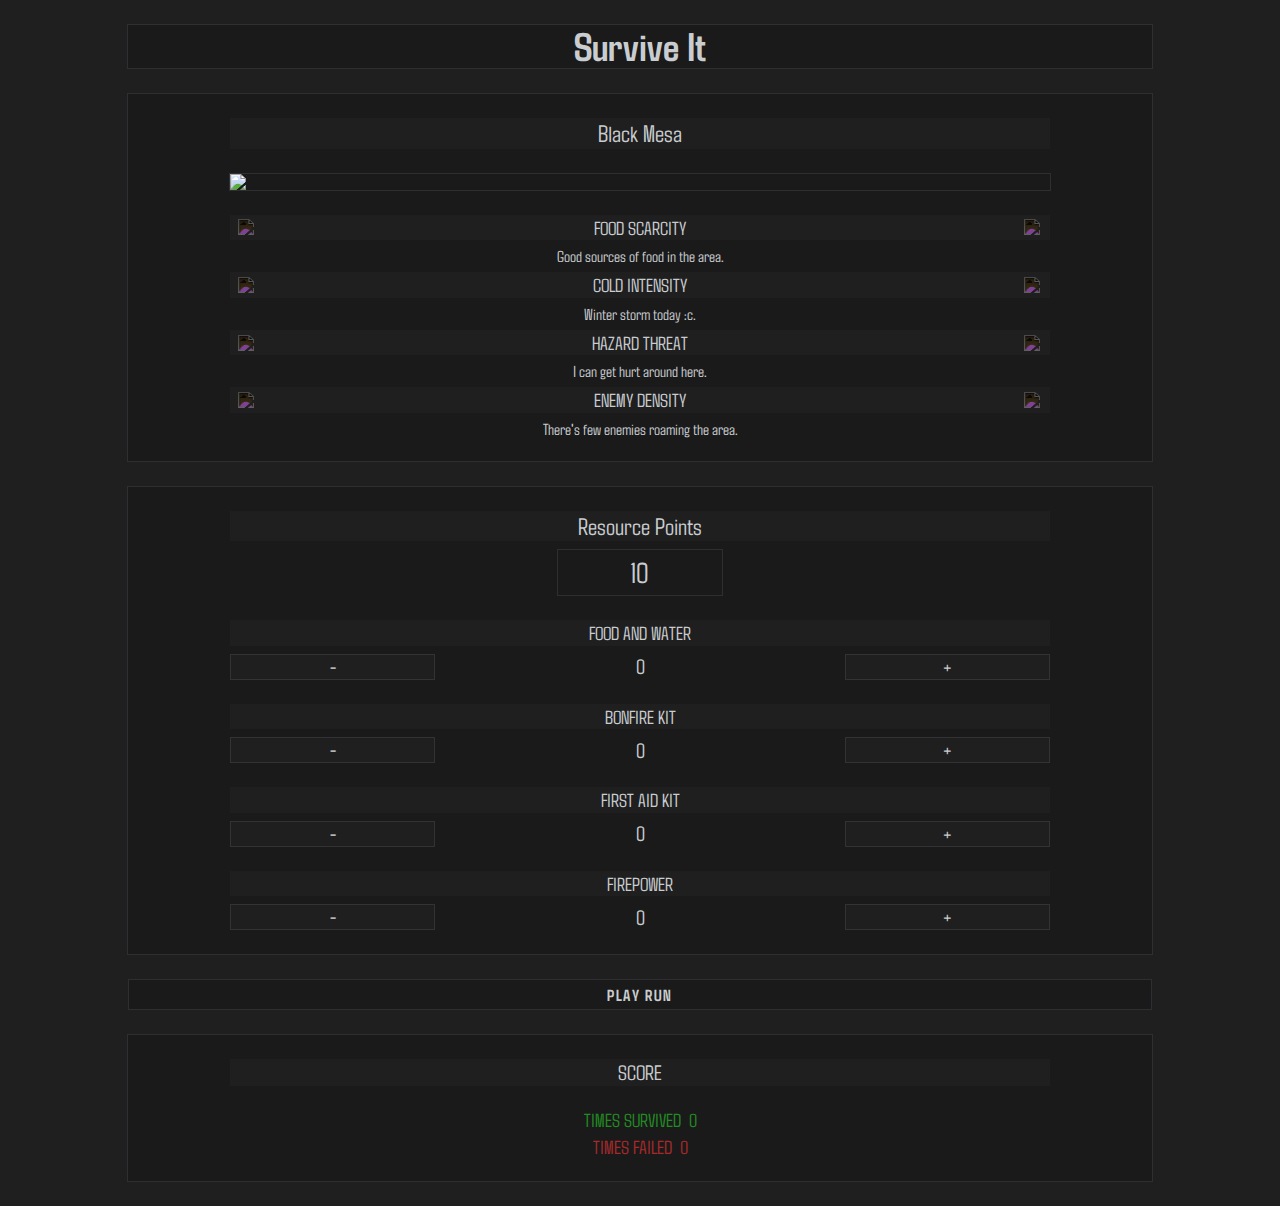
==== index.html @ ca47a775 "Add Map Randomization, Add CSS mobile" ====
<!DOCTYPE html>
<html lang="en-US">

    <head>
        <title>Survive It</title>
        <meta charset="UTF-8">
        <meta name="viewport" content="width=device-width, initial-scale=1">
        <!-- GOOGLE FONTS -->
        <link rel="preconnect" href="https://fonts.googleapis.com">
        <link rel="preconnect" href="https://fonts.gstatic.com" crossorigin>
        <link href="https://fonts.googleapis.com/css2?family=Agdasima:wght@400;700&display=swap" rel="stylesheet">
        <!-- CCS LOAD -->
        <link rel="stylesheet" href="css/reset.css">
        <link rel="stylesheet" href="css/root.css">
        <link rel="stylesheet" href="css/index/header.css">
        <link rel="stylesheet" href="css/index/map.css">
        <link rel="stylesheet" href="css/index/resources.css">
        <link rel="stylesheet" href="css/index/play.css">
        <link rel="stylesheet" href="css/index/results.css">
    </head>

    <body class="Root RootDark">
        <h1 class="Title__Header Agdasima Bold">Survive It</h1>
        <!-- MAP START -->
        <section class="Map__Section">

            <h2 class="Map__Title Agdasima" data-mapname></h2>
            <img src="../graphics/maps/1.jpg" class="Map__Image" data-mapimage>

            <div class="Map__Wrapper">

                <div class="Map__Threat">
                    <div class="Threat__Wrapper">
                        <img src="graphics/icons/food.svg" class="Threat__Icon">
                        <h3 class="Threat__Title Agdasima">FOOD SCARCITY</h3>
                        <img src="graphics/icons/food.svg" class="Threat__Icon">
                    </div>
                    <p class="Threat__Input Agdasima" title="food" data-threattype readonly></p>
                </div>
    
                <div class="Map__Threat">
                    <div class="Threat__Wrapper">
                        <img src="graphics/icons/cold.svg" class="Threat__Icon">
                        <h3 class="Threat__Title Agdasima">COLD INTENSITY</h3>
                        <img src="graphics/icons/cold.svg" class="Threat__Icon">
                    </div>   
                    <p class="Threat__Input Agdasima" title="cold" data-threattype readonly></p>
                </div>

            </div>

            <div class="Map__Wrapper">

                <div class="Map__Threat">
                    <div class="Threat__Wrapper">
                        <img src="graphics/icons/biohazard.svg" class="Threat__Icon">
                        <h3 class="Threat__Title Agdasima">HAZARD THREAT</h3>
                        <img src="graphics/icons/biohazard.svg" class="Threat__Icon">
                    </div>  
                    <p class="Threat__Input Agdasima" title="hazard" data-threattype readonly></p>
                </div>
    
                <div class="Map__Threat">
                    <div class="Threat__Wrapper">
                        <img src="graphics/icons/skull.svg" class="Threat__Icon">
                        <h3 class="Threat__Title Agdasima">ENEMY DENSITY</h3>
                        <img src="graphics/icons/skull.svg" class="Threat__Icon">
                    </div>  
                    <p class="Threat__Input Agdasima" title="enemy" data-threattype readonly></p>
                </div>

            </div>

        </section>
        <!-- MAP END -->
        <!---->
        <!-- RESOURCES START -->
        <section class="Resources__Section">

            <h2 class="Resources__Title Agdasima">Resource Points</h2>
            <p class="Resources__Total Agdasima" data-resourcetotal>10</p>

            <div class="Resources__Wrapper" data-resourcemain>
                <label class="Resources__Label Agdasima">FOOD AND WATER</label>
                <div class="Resources__Supplies">
                    <button class="Resources__Button Agdasima" data-resourceoperator="-">-</button>
                    <p class="Resources__Amount Agdasima" data-resourceamount>0</p>
                    <button class="Resources__Button Agdasima" data-resourceoperator="+">+</button>
                </div>
            </div>
            
            <div class="Resources__Wrapper" data-resourcemain>
                <label class="Resources__Label Agdasima">BONFIRE KIT</label>
                <div class="Resources__Supplies">
                    <button class="Resources__Button Agdasima" data-resourceoperator="-">-</button>
                    <p class="Resources__Amount Agdasima" data-resourceamount>0</p>
                    <button class="Resources__Button Agdasima" data-resourceoperator="+">+</button>
                </div>
            </div>

            <div class="Resources__Wrapper" data-resourcemain>
                <label class="Resources__Label Agdasima">FIRST AID KIT</label>
                <div class="Resources__Supplies">
                    <button class="Resources__Button Agdasima" data-resourceoperator="-">-</button>
                    <p class="Resources__Amount Agdasima" data-resourceamount>0</p>
                    <button class="Resources__Button Agdasima" data-resourceoperator="+">+</button>
                </div>
            </div>
            
            <div class="Resources__Wrapper" data-resourcemain>
                <label class="Resources__Label Agdasima">FIREPOWER</label>
                <div class="Resources__Supplies">
                    <button class="Resources__Button Agdasima" data-resourceoperator="-">-</button>
                    <p class="Resources__Amount Agdasima" data-resourceamount>0</p>
                    <button class="Resources__Button Agdasima" data-resourceoperator="+">+</button>
                </div>
            </div>

        </section>
        <!-- RESOURCES END -->
        <!---->
        <!-- PLAY START -->
        <div class="Play__Section">
            <button class="Play__Button Agdasima Bold" data-playbutton>PLAY RUN</button>
        </div>
        <!-- PLAY END -->
        <!---->
        <!-- RESULTS START -->
        <section class="Results__Section">
            <p class="Results__Description Agdasima">SCORE</p>
            <div class="Results__Wrapper">
                <h3 class="Results__Title Agdasima PositiveColor">TIMES SURVIVED</h3>
                <p class="Results__Count Agdasima PositiveColor" data-results>0</p>
            </div>
            <div class="Results__Wrapper">
                <h3 class="Results__Title Agdasima NegativeColor">TIMES FAILED</h3>
                <p class="Results__Count Agdasima NegativeColor" data-results>0</p>
            </div>
        </section>
        <!-- RESULTS END -->
        <!-- SCRIPTS START -->
        <script src="/js/mapControl.js"></script>
        <script src="/js/resourceControl.js"></script>
        <script src="/js/playerControl.js"></script>
        <!-- SCRIPTS END -->
    </body>
</html>
---- css/root.css ----
.Root {
    align-items: center;
    background-color: var(--background1);
    display: flex;
    flex-direction: column;
    justify-content: center;
    padding-inline: 10%;
}

.RootDark {
    --background1: #1f1f20;
    --background2: #1a1a1b;
    --border1: rgba(235, 235, 245, 0.1);
    --font: #c9cdcf;    
}

.Agdasima {
    color: var(--font);
    font-family: 'Agdasima', sans-serif;
}

.Regular {
    font-weight: 400;
}

.Bold {
    font-weight: 800;
}

.PositiveColor {
    color: forestgreen;
}

.NegativeColor {
    color: brown;
}

/* MEDIA QUERIES */
@media only screen and (min-width: 1024px) {
    .Root {
        font-size: 16px;
    }
}

@media only screen and (min-width: 1300px) {
    .Root {
        font-size: 18px;
    }
}

@media only screen and (min-width: 1920px) {
    .Root {
        font-size: 20px;
    }
}

@media only screen and (min-width: 2560px) {
    .Root {
        font-size: 30px;
    }
}

@media only screen and (min-width: 3500px) {
    .Root {
        font-size: 35px;
    }
}
---- css/index/header.css ----
.Title__Header {
    align-items: center;
    background-color: var(--background2);
    border: solid thin var(--border1);
    display: flex;
    justify-content: center;
    font-size: 2.5rem;
    margin-block: 1.5rem;
    padding-bottom: 0.2rem;
    width: 100%;
}
---- css/index/map.css ----
.Map__Section {
    align-items: center;
    background-color: var(--background2);
    border: solid thin var(--border1);
    display: flex;
    flex-direction: column;
    justify-content: center;
    margin-bottom: 1.5rem;
    padding-inline: 10%;
    width: 80%;
}

.Map__Title {
    background: var(--background1);
    font-size: 1.5rem;
    margin-block: 1.5rem;
    text-align: center;
    padding-block: 0.2rem;
    width: 100%;
}

.Map__Image {
    border: solid thin var(--border1);
    margin-bottom: 1.5rem;
    width: 100%;
}

.Map__Wrapper {
    width: 100%;
}

.Map__Wrapper:last-child {
    margin-bottom: 1.0rem;
}

.Map__Threat {
    align-items: center;
    display: flex;
    flex-direction: column;
    font-size: 1.2rem;
    margin-bottom: 0.5rem;
}

.Threat__Wrapper {
    align-items: center;
    background: var(--background1);
    display: flex;
    justify-content: center;
    margin-bottom: 0.5rem;
    padding-block: 0.2rem;
    width: 100%;
}

.Threat__Icon {
    filter: invert();
    padding-inline: 0.5rem;
    opacity: 70%;
    width: 1.2rem;
}

.Threat__Title {
    text-align: center;
    width: 100%;
}

.Threat__Input {
    background: transparent;
    font-size: 1rem;
}
---- css/index/resources.css ----
.Resources__Section {
    align-items: center;
    background-color: var(--background2);
    border: solid thin var(--border1);
    display: flex;
    flex-direction: column;
    justify-content: center;
    margin-bottom: 1.5rem;
    padding-block: 1.5rem;
    padding-inline: 10%;
    width: 80%;
}

.Resources__Title {
    background: var(--background1);
    font-size: 1.5rem;
    margin-bottom: 0.5rem;
    padding-block: 0.2rem;
    text-align: center;
    width: 100%;
}

.Resources__Total {
    border: solid thin var(--border1);
    font-size: 1.8rem;
    padding-block: 0.5rem;
    text-align: center;
    width: 20%;
}

.Resources__Wrapper {
    display: flex;
    flex-direction: column;
    width: 100%;
}

.Resources__Label {
    background: var(--background1);
    font-size: 1.2rem;
    margin-bottom: 0.5rem;
    margin-top: 1.5rem;
    padding-block: 0.2rem;
    text-align: center;
    width: 100%;
}

.Resources__Supplies {
    align-items: center;
    display: flex;
    justify-content: space-between;
    width: 100%;
}

.Resources__Button {
    background-color: var(--background1);
    border: solid thin var(--border1);
    font-size: 1.3rem;
    padding: 0rem;
    width: 25%;
}

.Resources__Button:active {
    filter: brightness(115%);
}

.Resources__Amount {
    font-size: 1.3rem;
}
---- css/index/play.css ----
.Play__Section {
    align-items: center;
    display: flex;
    justify-content: center;
    margin-bottom: 1.5rem;
    width: 100%;
}

.Play__Button {
    background: var(--background2);
    border: solid thin var(--border1);
    font-size: 1rem;
    letter-spacing: 0.1rem;
    padding-block: 0.3rem;
    width: 100%;
}

.Play__Button:active {
    filter: brightness(115%);
}
---- css/index/results.css ----
.Results__Section {
    align-items: center;
    background-color: var(--background2);
    border: solid thin var(--border1);
    display: flex;
    flex-direction: column;
    justify-content: center;
    margin-bottom: 1.5rem;
    padding-block: 1.5rem 1.0rem;
    padding-inline: 10%;
    width: 80%;
}

.Results__Description {
    background: var(--background1);
    font-size: 1.3rem;
    margin-bottom: 1.5rem;
    padding-block: 0.2rem;
    text-align: center;
    width: 100%;
}

.Results__Wrapper {
    display: flex;
    flex-direction: row;
    font-size: 1.2rem;
}

.Results__Title {
    margin-bottom: 0.5rem;
}

.Results__Count {
    margin-left: 0.5rem;
}
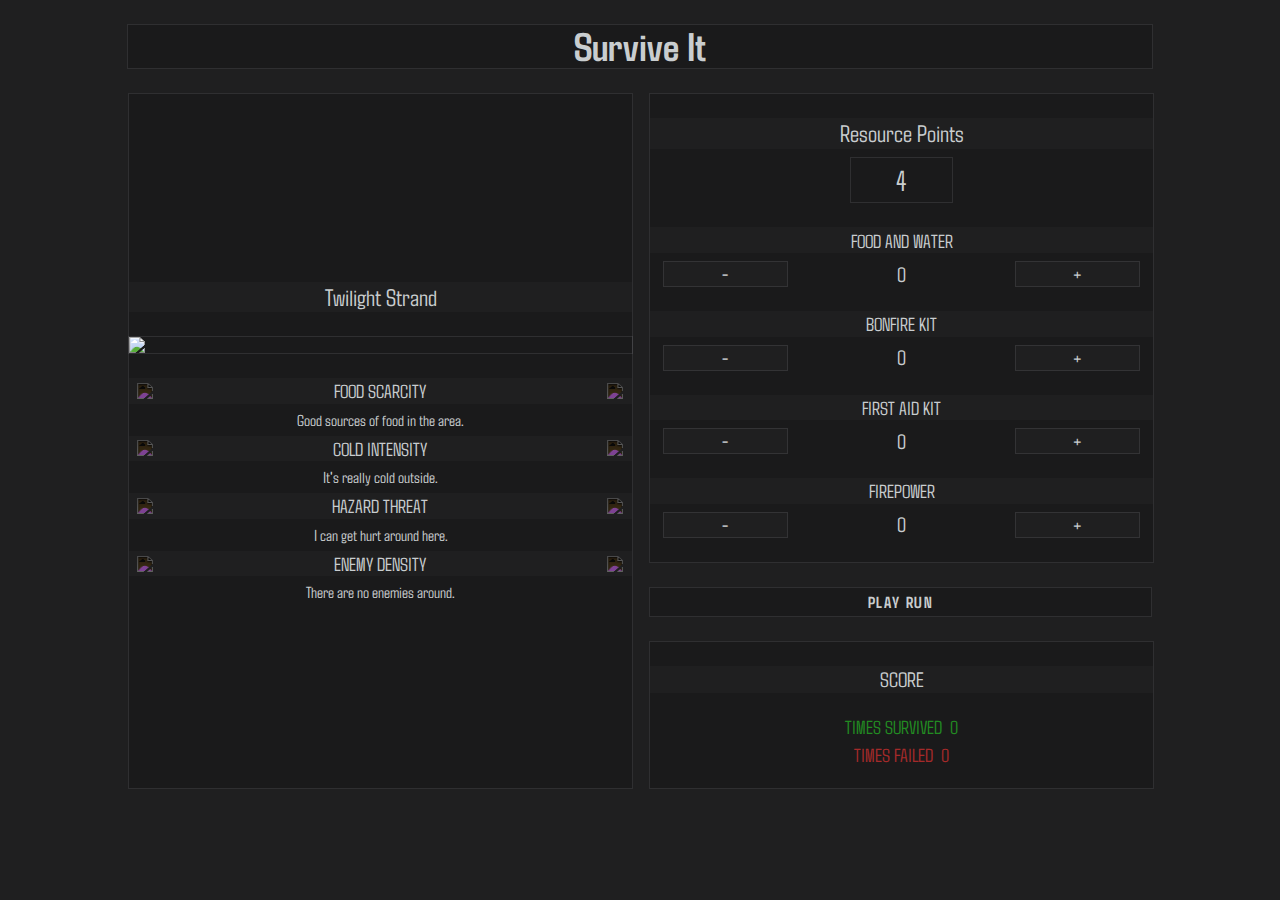
==== commit 7049dc65: "Add Responsive Layout, Add Results Local Storage" ====
--- a/index.html
+++ b/index.html
@@ -12,6 +12,7 @@
         <!-- CCS LOAD -->
         <link rel="stylesheet" href="css/reset.css">
         <link rel="stylesheet" href="css/root.css">
+        <link rel="stylesheet" href="css/index.css">
         <link rel="stylesheet" href="css/index/header.css">
         <link rel="stylesheet" href="css/index/map.css">
         <link rel="stylesheet" href="css/index/resources.css">
@@ -21,123 +22,128 @@
 
     <body class="Root RootDark">
         <h1 class="Title__Header Agdasima Bold">Survive It</h1>
-        <!-- MAP START -->
-        <section class="Map__Section">
+        
+        <div class="Column__Wrapper">
+            <!-- MAP START -->
+            <section class="Map__Section">
 
-            <h2 class="Map__Title Agdasima" data-mapname></h2>
-            <img src="../graphics/maps/1.jpg" class="Map__Image" data-mapimage>
+                <h2 class="Map__Title Agdasima" data-mapname></h2>
+                <img src="../graphics/maps/1.jpg" class="Map__Image" data-mapimage>
 
-            <div class="Map__Wrapper">
+                <div class="Map__Wrapper">
 
-                <div class="Map__Threat">
-                    <div class="Threat__Wrapper">
-                        <img src="graphics/icons/food.svg" class="Threat__Icon">
-                        <h3 class="Threat__Title Agdasima">FOOD SCARCITY</h3>
-                        <img src="graphics/icons/food.svg" class="Threat__Icon">
+                    <div class="Map__Threat">
+                        <div class="Threat__Wrapper">
+                            <img src="graphics/icons/food.svg" class="Threat__Icon">
+                            <h3 class="Threat__Title Agdasima">FOOD SCARCITY</h3>
+                            <img src="graphics/icons/food.svg" class="Threat__Icon">
+                        </div>
+                        <p class="Threat__Input Agdasima" title="food" data-threattype readonly></p>
                     </div>
-                    <p class="Threat__Input Agdasima" title="food" data-threattype readonly></p>
-                </div>
-    
-                <div class="Map__Threat">
-                    <div class="Threat__Wrapper">
-                        <img src="graphics/icons/cold.svg" class="Threat__Icon">
-                        <h3 class="Threat__Title Agdasima">COLD INTENSITY</h3>
-                        <img src="graphics/icons/cold.svg" class="Threat__Icon">
-                    </div>   
-                    <p class="Threat__Input Agdasima" title="cold" data-threattype readonly></p>
+        
+                    <div class="Map__Threat">
+                        <div class="Threat__Wrapper">
+                            <img src="graphics/icons/cold.svg" class="Threat__Icon">
+                            <h3 class="Threat__Title Agdasima">COLD INTENSITY</h3>
+                            <img src="graphics/icons/cold.svg" class="Threat__Icon">
+                        </div>   
+                        <p class="Threat__Input Agdasima" title="cold" data-threattype readonly></p>
+                    </div>
+
                 </div>
 
-            </div>
+                <div class="Map__Wrapper">
 
-            <div class="Map__Wrapper">
+                    <div class="Map__Threat">
+                        <div class="Threat__Wrapper">
+                            <img src="graphics/icons/biohazard.svg" class="Threat__Icon">
+                            <h3 class="Threat__Title Agdasima">HAZARD THREAT</h3>
+                            <img src="graphics/icons/biohazard.svg" class="Threat__Icon">
+                        </div>  
+                        <p class="Threat__Input Agdasima" title="hazard" data-threattype readonly></p>
+                    </div>
+        
+                    <div class="Map__Threat">
+                        <div class="Threat__Wrapper">
+                            <img src="graphics/icons/skull.svg" class="Threat__Icon">
+                            <h3 class="Threat__Title Agdasima">ENEMY DENSITY</h3>
+                            <img src="graphics/icons/skull.svg" class="Threat__Icon">
+                        </div>  
+                        <p class="Threat__Input Agdasima" title="enemy" data-threattype readonly></p>
+                    </div>
 
-                <div class="Map__Threat">
-                    <div class="Threat__Wrapper">
-                        <img src="graphics/icons/biohazard.svg" class="Threat__Icon">
-                        <h3 class="Threat__Title Agdasima">HAZARD THREAT</h3>
-                        <img src="graphics/icons/biohazard.svg" class="Threat__Icon">
-                    </div>  
-                    <p class="Threat__Input Agdasima" title="hazard" data-threattype readonly></p>
-                </div>
-    
-                <div class="Map__Threat">
-                    <div class="Threat__Wrapper">
-                        <img src="graphics/icons/skull.svg" class="Threat__Icon">
-                        <h3 class="Threat__Title Agdasima">ENEMY DENSITY</h3>
-                        <img src="graphics/icons/skull.svg" class="Threat__Icon">
-                    </div>  
-                    <p class="Threat__Input Agdasima" title="enemy" data-threattype readonly></p>
                 </div>
 
+            </section>
+            <!-- MAP END -->
+            <!---->
+            <div class="Column__Right">
+                <!-- RESOURCES START -->
+                <section class="Resources__Section">
+
+                    <h2 class="Resources__Title Agdasima">Resource Points</h2>
+                    <p class="Resources__Total Agdasima" data-resourcetotal>4</p>
+
+                    <div class="Resources__Wrapper" data-resourcemain>
+                        <label class="Resources__Label Agdasima">FOOD AND WATER</label>
+                        <div class="Resources__Supplies">
+                            <button class="Resources__Button Agdasima" data-resourceoperator="-">-</button>
+                            <p class="Resources__Amount Agdasima" data-resourceamount>0</p>
+                            <button class="Resources__Button Agdasima" data-resourceoperator="+">+</button>
+                        </div>
+                    </div>
+                    
+                    <div class="Resources__Wrapper" data-resourcemain>
+                        <label class="Resources__Label Agdasima">BONFIRE KIT</label>
+                        <div class="Resources__Supplies">
+                            <button class="Resources__Button Agdasima" data-resourceoperator="-">-</button>
+                            <p class="Resources__Amount Agdasima" data-resourceamount>0</p>
+                            <button class="Resources__Button Agdasima" data-resourceoperator="+">+</button>
+                        </div>
+                    </div>
+
+                    <div class="Resources__Wrapper" data-resourcemain>
+                        <label class="Resources__Label Agdasima">FIRST AID KIT</label>
+                        <div class="Resources__Supplies">
+                            <button class="Resources__Button Agdasima" data-resourceoperator="-">-</button>
+                            <p class="Resources__Amount Agdasima" data-resourceamount>0</p>
+                            <button class="Resources__Button Agdasima" data-resourceoperator="+">+</button>
+                        </div>
+                    </div>
+                    
+                    <div class="Resources__Wrapper" data-resourcemain>
+                        <label class="Resources__Label Agdasima">FIREPOWER</label>
+                        <div class="Resources__Supplies">
+                            <button class="Resources__Button Agdasima" data-resourceoperator="-">-</button>
+                            <p class="Resources__Amount Agdasima" data-resourceamount>0</p>
+                            <button class="Resources__Button Agdasima" data-resourceoperator="+">+</button>
+                        </div>
+                    </div>
+
+                </section>
+                <!-- RESOURCES END -->
+                <!---->
+                <!-- PLAY START -->
+                <div class="Play__Section">
+                    <button class="Play__Button Agdasima Bold" data-playbutton>PLAY RUN</button>
+                </div>
+                <!-- PLAY END -->
+                <!---->
+                <!-- RESULTS START -->
+                <section class="Results__Section">
+                    <p class="Results__Description Agdasima">SCORE</p>
+                    <div class="Results__Wrapper">
+                        <h3 class="Results__Title Agdasima PositiveColor">TIMES SURVIVED</h3>
+                        <p class="Results__Count Agdasima PositiveColor" data-results>0</p>
+                    </div>
+                    <div class="Results__Wrapper">
+                        <h3 class="Results__Title Agdasima NegativeColor">TIMES FAILED</h3>
+                        <p class="Results__Count Agdasima NegativeColor" data-results>0</p>
+                    </div>
+                </section>
+                <!-- RESULTS END -->
             </div>
-
-        </section>
-        <!-- MAP END -->
-        <!---->
-        <!-- RESOURCES START -->
-        <section class="Resources__Section">
-
-            <h2 class="Resources__Title Agdasima">Resource Points</h2>
-            <p class="Resources__Total Agdasima" data-resourcetotal>10</p>
-
-            <div class="Resources__Wrapper" data-resourcemain>
-                <label class="Resources__Label Agdasima">FOOD AND WATER</label>
-                <div class="Resources__Supplies">
-                    <button class="Resources__Button Agdasima" data-resourceoperator="-">-</button>
-                    <p class="Resources__Amount Agdasima" data-resourceamount>0</p>
-                    <button class="Resources__Button Agdasima" data-resourceoperator="+">+</button>
-                </div>
-            </div>
-            
-            <div class="Resources__Wrapper" data-resourcemain>
-                <label class="Resources__Label Agdasima">BONFIRE KIT</label>
-                <div class="Resources__Supplies">
-                    <button class="Resources__Button Agdasima" data-resourceoperator="-">-</button>
-                    <p class="Resources__Amount Agdasima" data-resourceamount>0</p>
-                    <button class="Resources__Button Agdasima" data-resourceoperator="+">+</button>
-                </div>
-            </div>
-
-            <div class="Resources__Wrapper" data-resourcemain>
-                <label class="Resources__Label Agdasima">FIRST AID KIT</label>
-                <div class="Resources__Supplies">
-                    <button class="Resources__Button Agdasima" data-resourceoperator="-">-</button>
-                    <p class="Resources__Amount Agdasima" data-resourceamount>0</p>
-                    <button class="Resources__Button Agdasima" data-resourceoperator="+">+</button>
-                </div>
-            </div>
-            
-            <div class="Resources__Wrapper" data-resourcemain>
-                <label class="Resources__Label Agdasima">FIREPOWER</label>
-                <div class="Resources__Supplies">
-                    <button class="Resources__Button Agdasima" data-resourceoperator="-">-</button>
-                    <p class="Resources__Amount Agdasima" data-resourceamount>0</p>
-                    <button class="Resources__Button Agdasima" data-resourceoperator="+">+</button>
-                </div>
-            </div>
-
-        </section>
-        <!-- RESOURCES END -->
-        <!---->
-        <!-- PLAY START -->
-        <div class="Play__Section">
-            <button class="Play__Button Agdasima Bold" data-playbutton>PLAY RUN</button>
         </div>
-        <!-- PLAY END -->
-        <!---->
-        <!-- RESULTS START -->
-        <section class="Results__Section">
-            <p class="Results__Description Agdasima">SCORE</p>
-            <div class="Results__Wrapper">
-                <h3 class="Results__Title Agdasima PositiveColor">TIMES SURVIVED</h3>
-                <p class="Results__Count Agdasima PositiveColor" data-results>0</p>
-            </div>
-            <div class="Results__Wrapper">
-                <h3 class="Results__Title Agdasima NegativeColor">TIMES FAILED</h3>
-                <p class="Results__Count Agdasima NegativeColor" data-results>0</p>
-            </div>
-        </section>
-        <!-- RESULTS END -->
         <!-- SCRIPTS START -->
         <script src="/js/mapControl.js"></script>
         <script src="/js/resourceControl.js"></script>
--- a/css/index.css
+++ b/css/index.css
@@ -0,0 +1,18 @@
+.Column__Wrapper {
+    display: flex;
+    flex-direction: column;
+    width: 100%;
+}
+
+@media only screen and (min-width: 768px) {
+    .Column__Wrapper {
+        flex-direction: row;
+        width: 100%;
+    }
+    .Column__Right {
+        display: flex;
+        flex-direction: column;
+        margin-left: 1rem;
+        width: 100%;
+    }
+}--- a/css/index/map.css
+++ b/css/index/map.css
@@ -66,4 +66,11 @@
 .Threat__Input {
     background: transparent;
     font-size: 1rem;
+}
+
+@media only screen and (min-width: 768px) {
+    .Map__Section {
+        padding-inline: 0px;
+        width: 100%
+    }
 }--- a/css/index/resources.css
+++ b/css/index/resources.css
@@ -65,4 +65,14 @@
 
 .Resources__Amount {
     font-size: 1.3rem;
+}
+
+@media only screen and (min-width: 768px) {
+    .Resources__Section {
+        padding-inline: 0px;
+        width: 100%
+    }
+    .Resources__Button {
+        margin-inline: 2.5%;
+    }
 }--- a/css/index/results.css
+++ b/css/index/results.css
@@ -32,4 +32,11 @@
 
 .Results__Count {
     margin-left: 0.5rem;
+}
+
+@media only screen and (min-width: 768px) {
+    .Results__Section {
+        padding-inline: 0px;
+        width: 100%;
+    }
 }